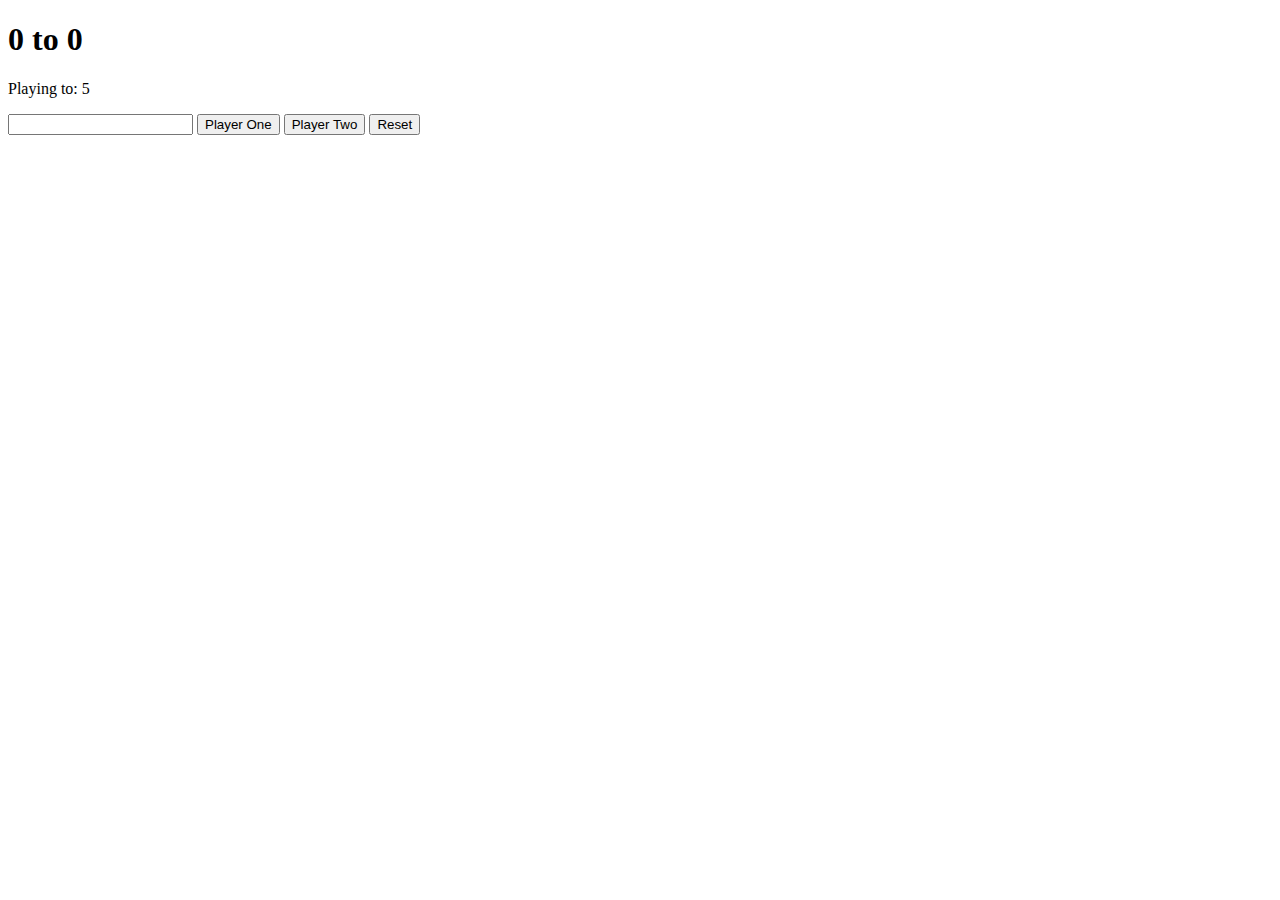
==== index.html @ 62a09e9b "Added Comments" ====
<!DOCTYPE html>
<html lang="en">
<head>
    <meta charset="UTF-8">
    <meta name="viewport" content="width=device-width, initial-scale=1.0">
    <meta http-equiv="X-UA-Compatible" content="ie=edge">
    <title>Score Keeper</title>
    <link rel="stylesheet" type="text/css" href="score_keeper.css">
</head>
<body>
    
<h1><span id="p1Display">0</span> to <span id="p2Display">0</span></h1>

<p>Playing to: <span>5</span> </p>

<input type="number">
<button id="p1">Player One</button>
<button id="p2">Player Two</button>
<button id="reset">Reset</button>

<script src="score_keeper.js"></script>
</body>
</html>
---- score_keeper.css ----
.winner {
    color: green;
}
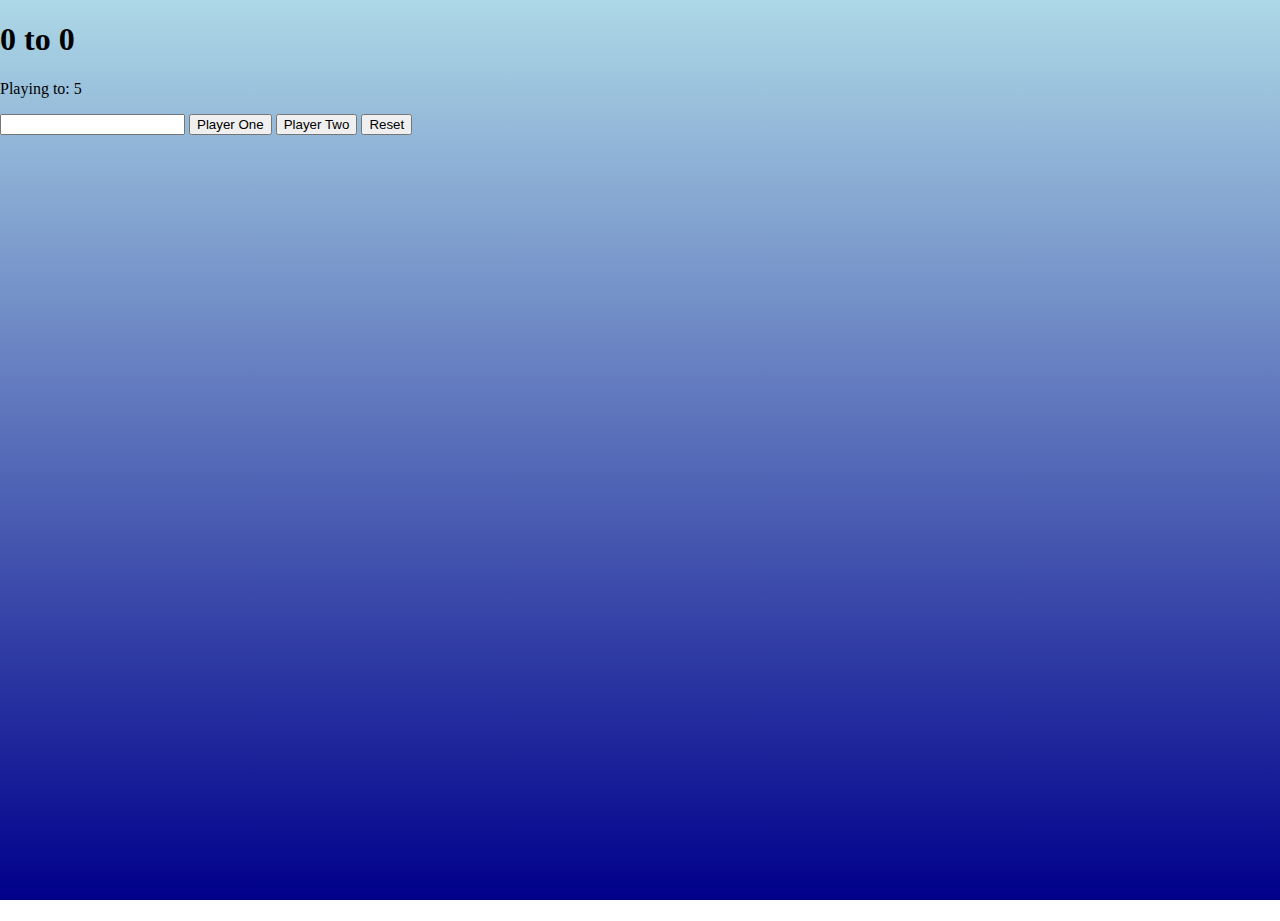
==== commit b424484b: "Added background color" ====
--- a/index.html
+++ b/index.html
@@ -8,15 +8,18 @@
     <link rel="stylesheet" type="text/css" href="score_keeper.css">
 </head>
 <body>
-    
-<h1><span id="p1Display">0</span> to <span id="p2Display">0</span></h1>
 
-<p>Playing to: <span>5</span> </p>
+<div id="center">
+        <h1><span id="p1Display">0</span> to <span id="p2Display">0</span></h1>
 
-<input type="number">
-<button id="p1">Player One</button>
-<button id="p2">Player Two</button>
-<button id="reset">Reset</button>
+        <p>Playing to: <span>5</span> </p>
+        
+        <input type="number">
+        <button id="p1">Player One</button>
+        <button id="p2">Player Two</button>
+        <button id="reset">Reset</button>
+</div>
+
 
 <script src="score_keeper.js"></script>
 </body>
--- a/score_keeper.css
+++ b/score_keeper.css
@@ -1,3 +1,15 @@
+html {
+    background: linear-gradient(lightblue, darkblue);
+    background-repeat: no-repeat;
+    height: 100%;
+}
+body {
+    height: 100%;
+    margin: 0 auto;
+}
+#center {
+    margin: 0 auto;
+}
 .winner {
     color: green;
 }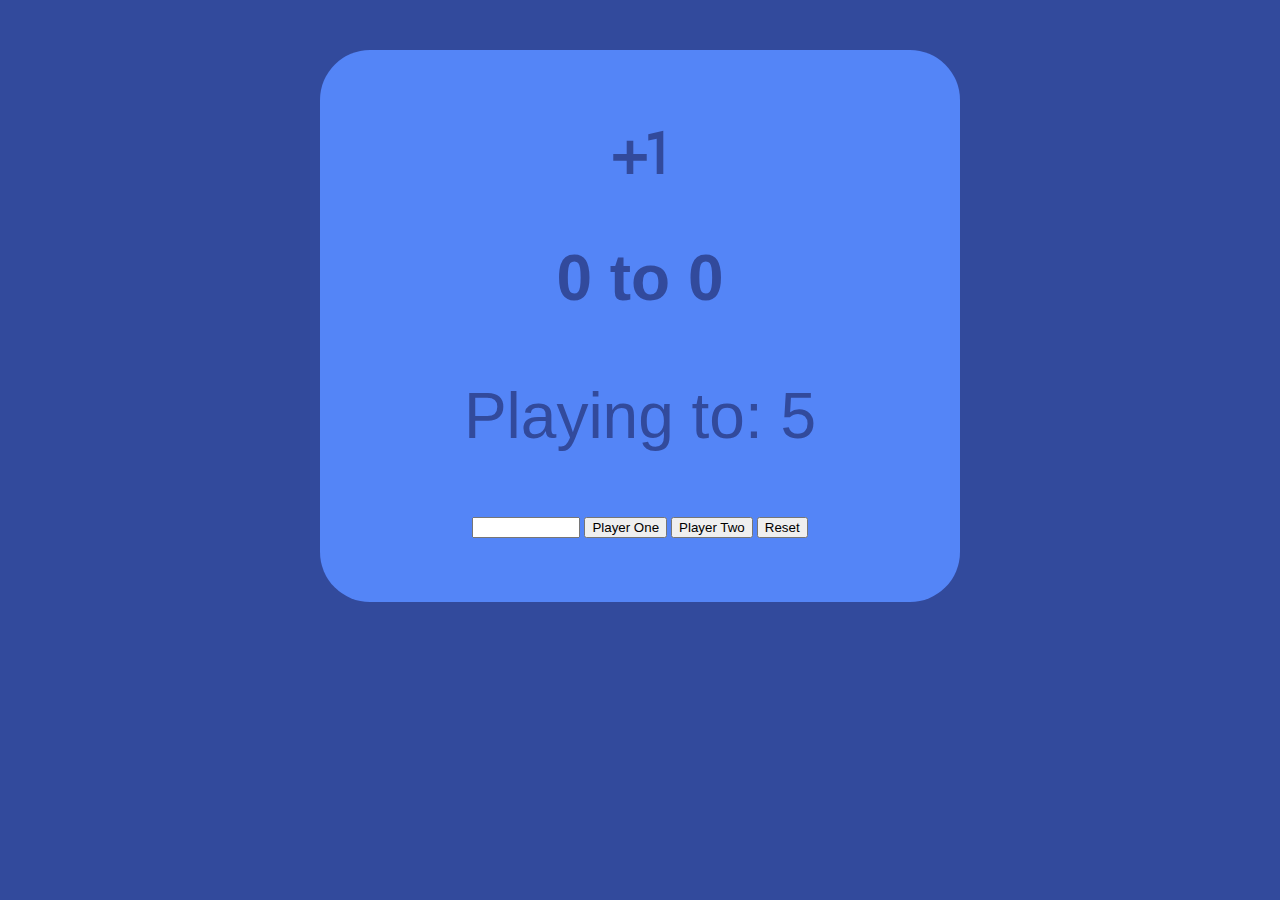
==== commit 00aad36d: "Added CSS styling and Google Icon" ====
--- a/index.html
+++ b/index.html
@@ -6,18 +6,18 @@
     <meta http-equiv="X-UA-Compatible" content="ie=edge">
     <title>Score Keeper</title>
     <link rel="stylesheet" type="text/css" href="score_keeper.css">
+    <link rel="stylesheet" href="https://fonts.googleapis.com/icon?family=Material+Icons">
 </head>
 <body>
 
 <div id="center">
-        <h1><span id="p1Display">0</span> to <span id="p2Display">0</span></h1>
-
-        <p>Playing to: <span>5</span> </p>
-        
-        <input type="number">
-        <button id="p1">Player One</button>
-        <button id="p2">Player Two</button>
-        <button id="reset">Reset</button>
+    <i class="material-icons" id="material-icons">plus_one</i>
+    <h1><span id="p1Display">0</span> to <span id="p2Display">0</span></h1>
+    <p>Playing to: <span>5</span> </p>
+    <input type="number">
+    <button id="p1">Player One</button>
+    <button id="p2">Player Two</button>
+    <button id="reset">Reset</button>
 </div>
 
 
--- a/score_keeper.css
+++ b/score_keeper.css
@@ -1,14 +1,30 @@
 html {
-    background: linear-gradient(lightblue, darkblue);
+    background: #324a9c;
     background-repeat: no-repeat;
     height: 100%;
 }
 body {
-    height: 100%;
+   
     margin: 0 auto;
 }
 #center {
-    margin: 0 auto;
+    background: #5485f7;
+    border-radius: 50px;;
+    margin: 50px 25%;
+    padding: 5%;
+    text-align: center;
+}
+#material-icons {
+    font-size: 5rem;
+    color: #324a9c;
+}
+h1, p{
+    color: #324a9c;
+    font-family: 'Segoe UI', Tahoma, Geneva, Verdana, sans-serif;
+    font-size: 4rem;;
+}
+input {
+    width: 100px;
 }
 .winner {
     color: green;
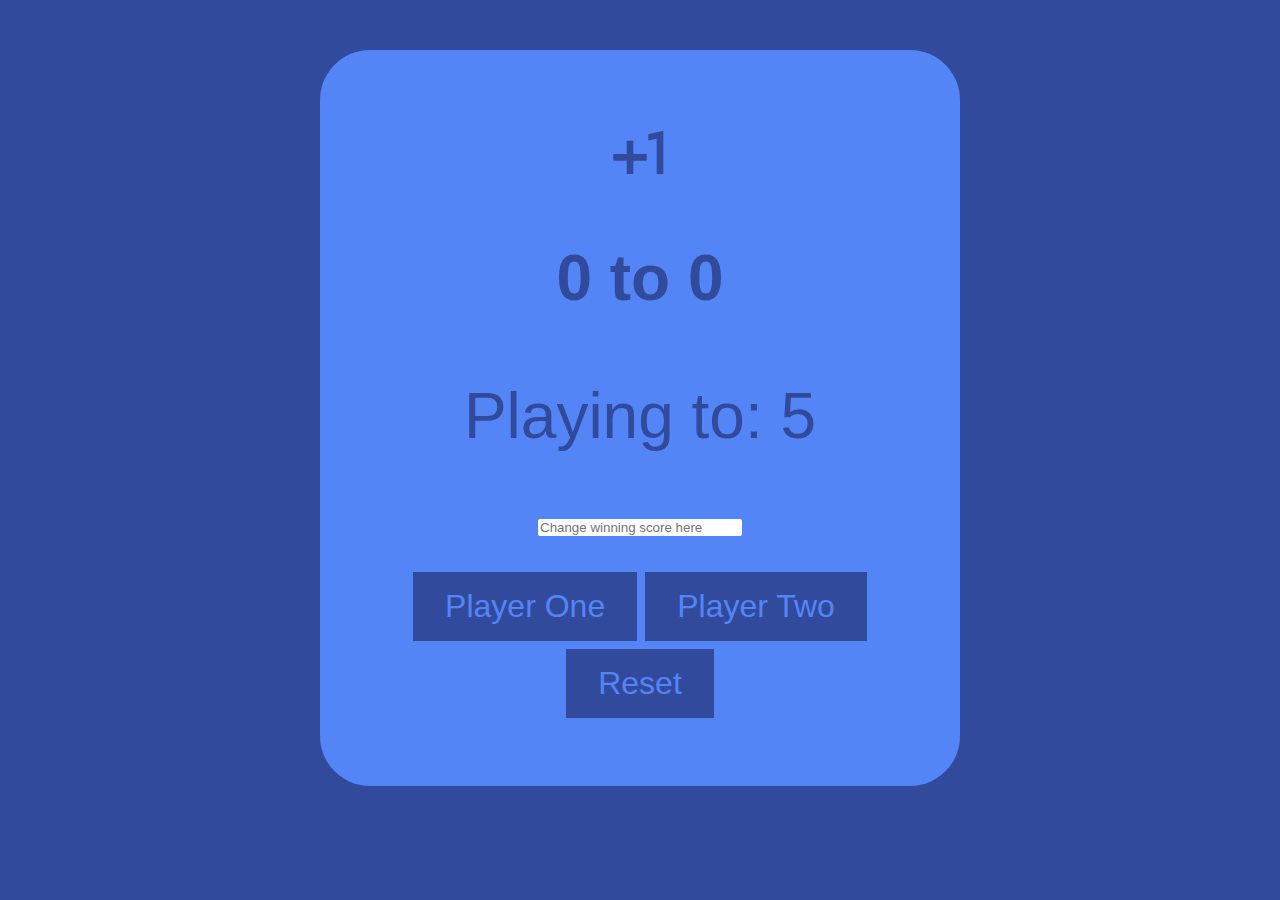
==== commit 3aa95886: "Added more styling" ====
--- a/index.html
+++ b/index.html
@@ -14,10 +14,15 @@
     <i class="material-icons" id="material-icons">plus_one</i>
     <h1><span id="p1Display">0</span> to <span id="p2Display">0</span></h1>
     <p>Playing to: <span>5</span> </p>
-    <input type="number">
-    <button id="p1">Player One</button>
-    <button id="p2">Player Two</button>
-    <button id="reset">Reset</button>
+    <input type="number" placeholder="Change winning score here">
+    <br>
+    <div id="buttons">
+        <button id="p1">Player One</button>
+        <button id="p2">Player Two</button>
+        <br>
+        <button id="reset">Reset</button>
+    </div>
+    
 </div>
 
 
--- a/score_keeper.css
+++ b/score_keeper.css
@@ -24,8 +24,27 @@
     font-size: 4rem;;
 }
 input {
-    width: 100px;
+    width: 200px;
+    border: 2px solid #5485f7;
+    border-radius: 4px;
+    margin-bottom: 30px;
+    
 }
+input:focus
+{
+    background-color: #324a9c;
+    color: whitesmoke;
+}
+#p1, #p2, #reset {
+    background-color: #324a9c;
+    color: #5485f7;
+    border: none;
+    padding: 16px 32px;
+    font-family: 'Segoe UI', Tahoma, Geneva, Verdana, sans-serif;
+    font-size: 2em;
+    margin: 4px 2px;
+}
+
 .winner {
-    color: green;
+    color: lightblue;
 }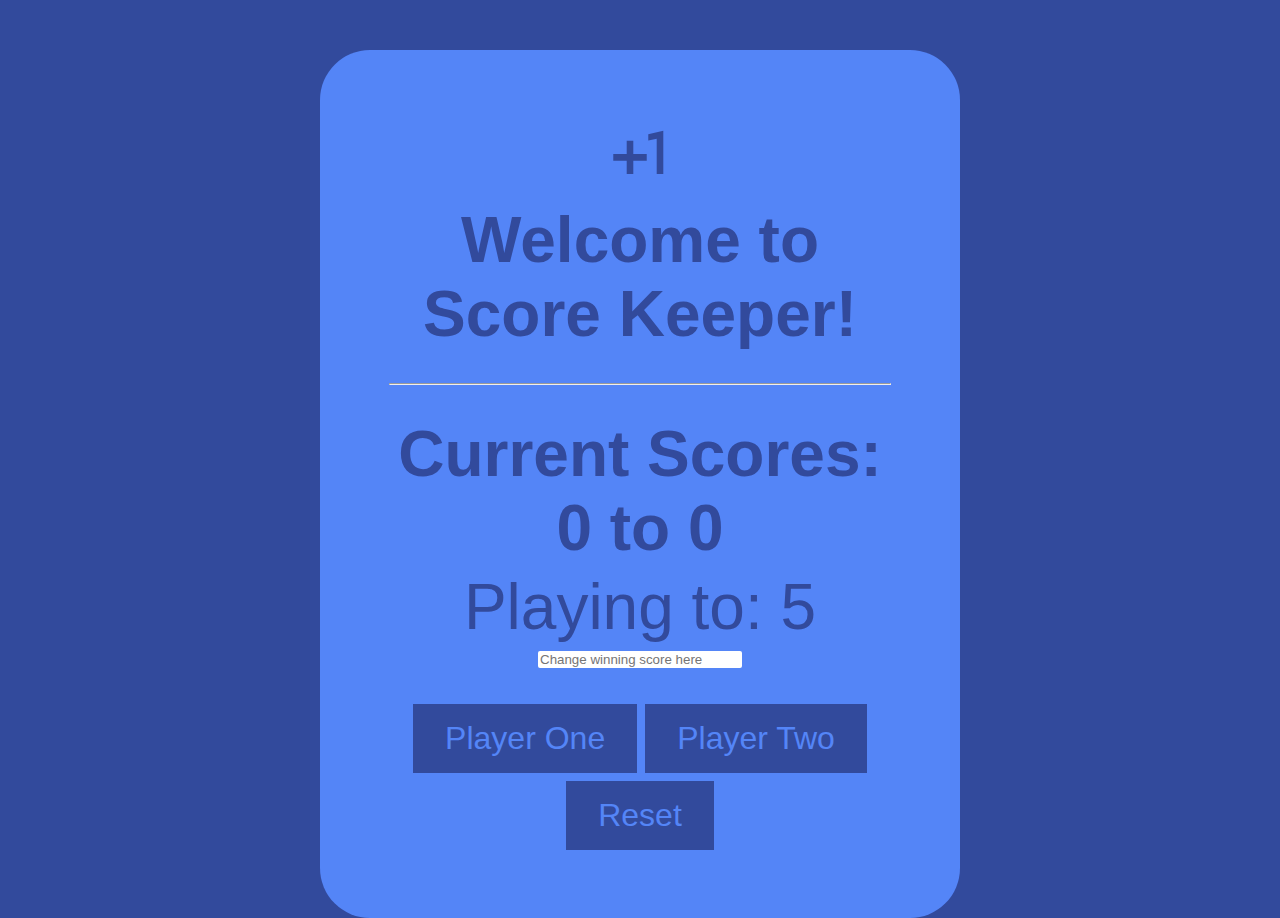
==== commit cff7dc65: "Added more styling and header" ====
--- a/index.html
+++ b/index.html
@@ -12,7 +12,12 @@
 
 <div id="center">
     <i class="material-icons" id="material-icons">plus_one</i>
-    <h1><span id="p1Display">0</span> to <span id="p2Display">0</span></h1>
+    <h1>Welcome to Score Keeper!
+            <hr>
+            
+        Current Scores:
+        <br>
+        <span id="p1Display">0</span> to <span id="p2Display">0</span></h1>
     <p>Playing to: <span>5</span> </p>
     <input type="number" placeholder="Change winning score here">
     <br>
--- a/score_keeper.css
+++ b/score_keeper.css
@@ -9,7 +9,7 @@
 }
 #center {
     background: #5485f7;
-    border-radius: 50px;;
+    border-radius: 50px;
     margin: 50px 25%;
     padding: 5%;
     text-align: center;
@@ -18,10 +18,14 @@
     font-size: 5rem;
     color: #324a9c;
 }
+hr {
+    color: #324a9c
+}
 h1, p{
     color: #324a9c;
     font-family: 'Segoe UI', Tahoma, Geneva, Verdana, sans-serif;
-    font-size: 4rem;;
+    font-size: 4rem;
+    margin: 5px;
 }
 input {
     width: 200px;
@@ -43,6 +47,7 @@
     font-family: 'Segoe UI', Tahoma, Geneva, Verdana, sans-serif;
     font-size: 2em;
     margin: 4px 2px;
+    cursor: pointer;
 }
 
 .winner {
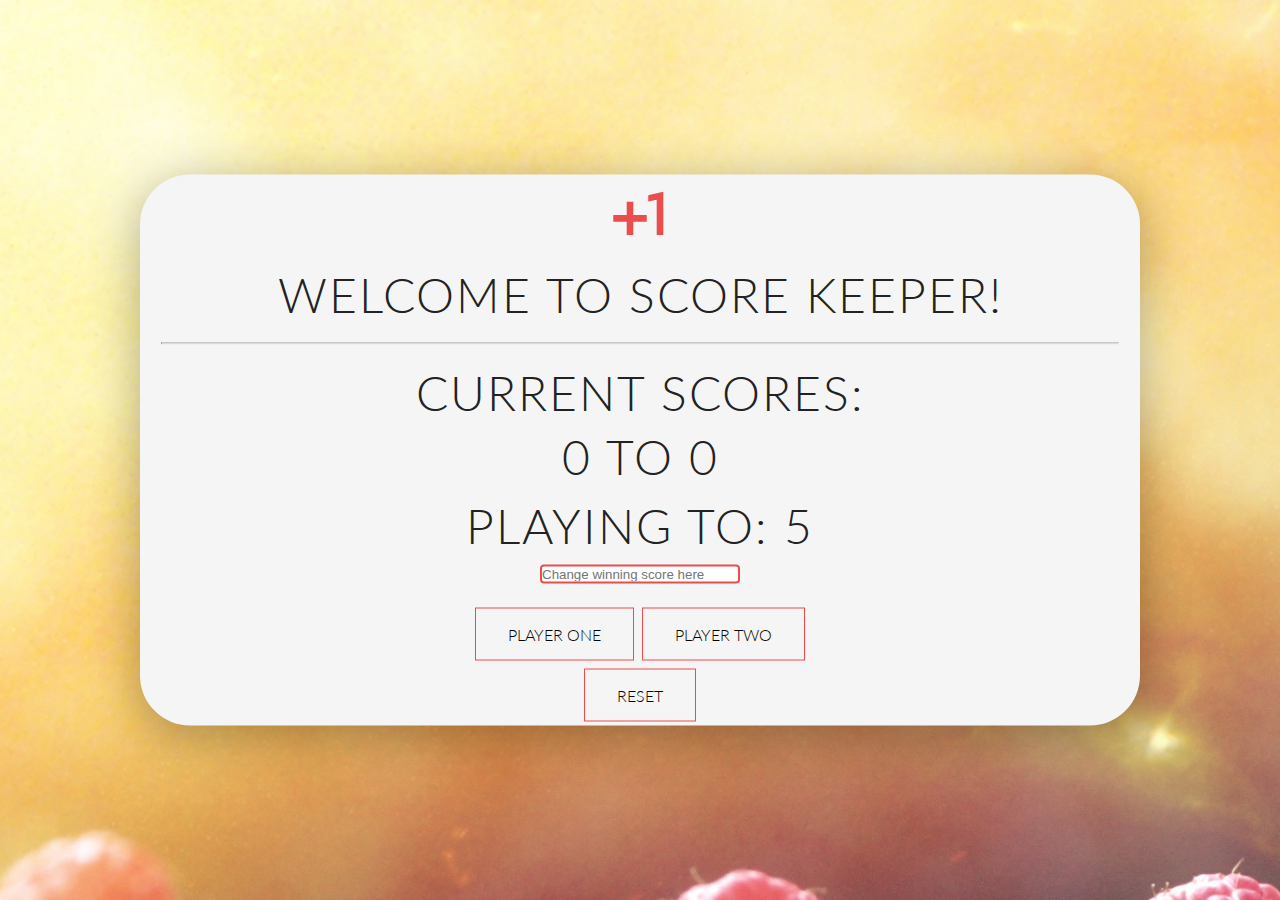
==== commit 32cdb0e5: "Changed colors and styling" ====
--- a/index.html
+++ b/index.html
@@ -7,17 +7,18 @@
     <title>Score Keeper</title>
     <link rel="stylesheet" type="text/css" href="score_keeper.css">
     <link rel="stylesheet" href="https://fonts.googleapis.com/icon?family=Material+Icons">
+    <link rel="stylesheet" type="text/css" href="https://fonts.googleapis.com/css?family=Lato:100,300,600">
 </head>
 <body>
 
-<div id="center">
+<div  class="center clearfix">
     <i class="material-icons" id="material-icons">plus_one</i>
     <h1>Welcome to Score Keeper!
-            <hr>
-            
+        <hr>
         Current Scores:
         <br>
-        <span id="p1Display">0</span> to <span id="p2Display">0</span></h1>
+        <span id="p1Display">0</span> to <span id="p2Display">0</span>
+    </h1>
     <p>Playing to: <span>5</span> </p>
     <input type="number" placeholder="Change winning score here">
     <br>
--- a/score_keeper.css
+++ b/score_keeper.css
@@ -1,53 +1,69 @@
-html {
-    background: #324a9c;
-    background-repeat: no-repeat;
-    height: 100%;
+* {
+    margin: 0;
+    padding: 0;
+    box-sizing: border-box;
 }
 body {
-   
+    background-image:  url(back.jpg);
+    background-size: cover;
+    background-position: center;
+    font-family: 'Lato';
     margin: 0 auto;
+    text-align: center;
+    position: relative;
+    height: 100vh;
+    color:  #222;
 }
-#center {
-    background: #5485f7;
+.center {
+    width: 1000px;
+    position: absolute;
+    top: 50%;
+    left: 50%;
+    transform: translate(-50%, -50%);
+    box-shadow: 0px 10px 50px rgba(0, 0, 0, 0.3);
+    overflow: hidden;
     border-radius: 50px;
-    margin: 50px 25%;
-    padding: 5%;
     text-align: center;
+    background-color: whitesmoke;
+    text-transform: uppercase;
+    
 }
 #material-icons {
     font-size: 5rem;
-    color: #324a9c;
+    color: #EB4D4D;
 }
 hr {
-    color: #324a9c
+    margin: 1rem;
 }
 h1, p{
-    color: #324a9c;
-    font-family: 'Segoe UI', Tahoma, Geneva, Verdana, sans-serif;
-    font-size: 4rem;
+    font-size: 3rem;
     margin: 5px;
+    font-weight: 300;
+    letter-spacing: 2px;
+    line-height: 4rem;
 }
 input {
     width: 200px;
-    border: 2px solid #5485f7;
+    border: 2px solid #EB4D4D;
     border-radius: 4px;
-    margin-bottom: 30px;
+    margin-bottom: 20px;
     
 }
 input:focus
 {
-    background-color: #324a9c;
+    background-color:  #EB4D4D;
     color: whitesmoke;
 }
 #p1, #p2, #reset {
-    background-color: #324a9c;
-    color: #5485f7;
-    border: none;
+    background-color:  whitesmoke;
+    border: 1px solid #EB4D4D;
     padding: 16px 32px;
-    font-family: 'Segoe UI', Tahoma, Geneva, Verdana, sans-serif;
-    font-size: 2em;
+    font-weight: 300;
+    font-size: 1em;
     margin: 4px 2px;
     cursor: pointer;
+    text-transform: uppercase;
+    font-family: 'Lato';
 }
 
 .winner {
